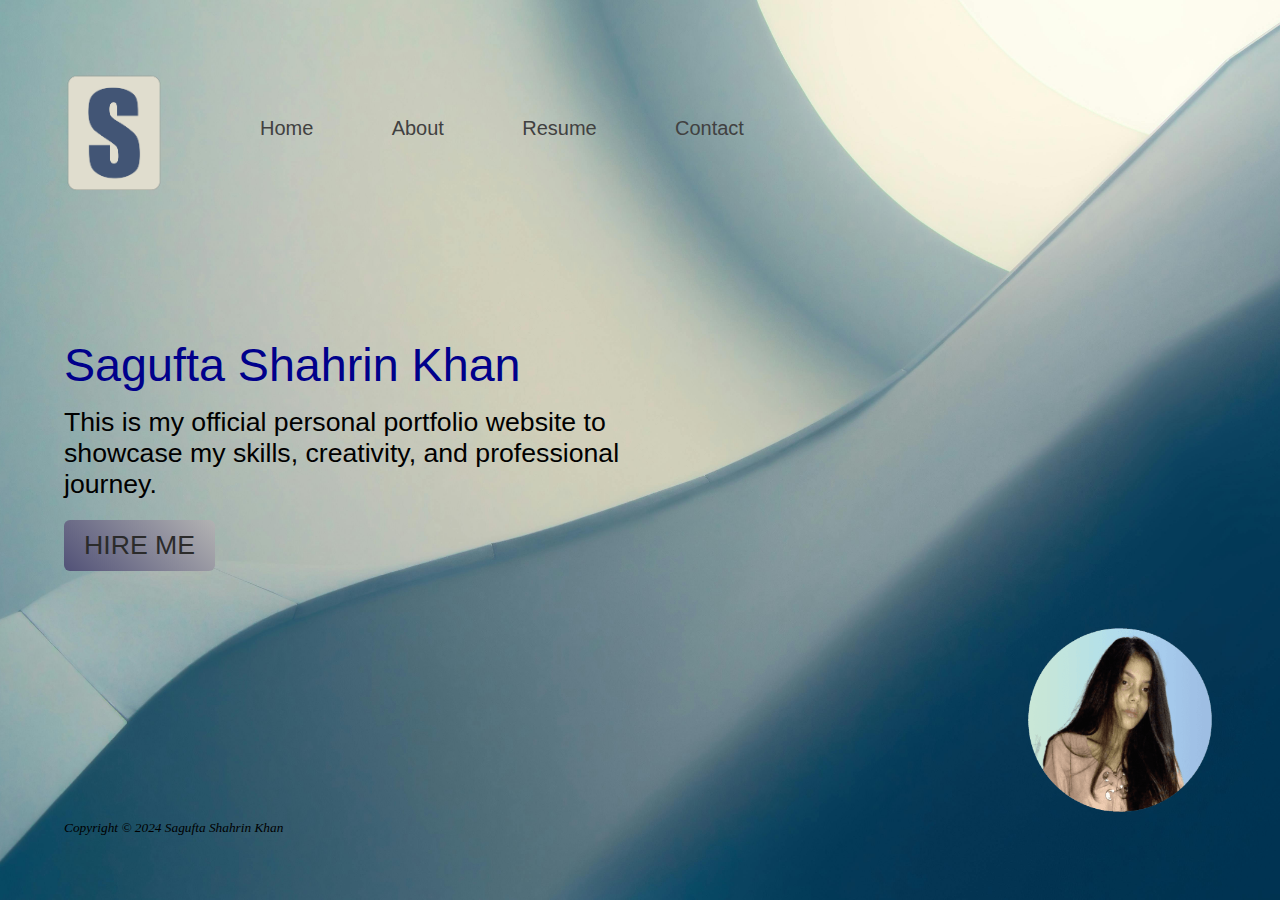
==== index.html @ 2dcc4ff9 "added bunch" ====
<html>
<head>
  <link rel="stylesheet" href="style.css">
</head>
<body>
  <div class="container">
    <div class="navbar">
      <img src="logo 2.png" class="logo">
      <nav>
        <ul>
        <li><a href="index.html">Home</a></li>
        <li><a href="about.html">About</a></li>
        <li><a href="resume.html">Resume</a></li>
        <li><a href="contact.html">Contact</a></li>
        </ul>
      </nav>
    </div>

    <div class="content">
      <h1> Sagufta Shahrin Khan</h1>
      <p> This is my official personal portfolio website to <br> showcase my skills, creativity, and professional <br> journey. </p>
      <a href="contact.html" class="hire-me-button">HIRE ME</a>
      
    </div>

    <img src="image.png" class="my-image">
    <p id="demo"></p>
    <footer>
      <small><i>Copyright &copy; 2024 Sagufta Shahrin Khan</i></small>
    </footer>
  </div>
    
    <script src="script.js"></script>

</body>
</html>
---- style.css ----
*{
    margin: 0;
    padding: 0;
}
.container{
    display: flex;
    flex-direction: column;
    height: 100vh;
    width: 100%;
    background-image: url("background-image.jpg");
    background-position: center;
    background-size: cover;
    padding-left: 5%;
    padding-right: 5%;
    padding-top: 5%;
    padding-bottom: 5%;
    box-sizing: border-box;
    position: relative;
}
/* Links inside the navbar */     
.navbar a {
    float: right;
    font-size: 20px;
    color: rgb(65, 65, 65);
    text-align: center;
    padding: 14px 16px;
    text-decoration: none;
}
.navbar {
    font-family: Arial, sans-serif;
    font-size: 17pt;
    width: 100%;
    height: 15vh;
    margin: auto;
    display: flex;
    align-items: center;
    z-index: 10; /* Ensure the navbar stays above other elements */
    position: relative;
}
.logo{
    width: 100px;
    cursor: poitner;  
}
nav{
    flex: 1;
    padding-left: 60px;

}
nav ul li{
    display: inline-block;
    list-style: none;
    margin: 0px 20px;
}

nav ul li a{
    text-decoration: none;
    color: rgb(65, 65, 65);
}
.content h1{
    font-size: 35pt;
    font-family: Arial, sans-serif;
    font-weight: 100;
    margin-top: 24px;
    margin-bottom: 15px;
    color: darkblue;
}
.content p{
    font-size: 20pt;
    font-family: Arial, sans-serif;
    color: black;
}
.content {
    flex: 1;
    margin-top: 10%;
}
.content .hire-me-button{
    display: inline-block;
    font-family: Arial, sans-serif;
    font-size: 20pt;
    position: center;
    background: linear-gradient(45deg, rgb(81, 81, 119), rgb(179, 179, 179));
    border-radius: 6px;
    padding: 10px 20px;
    box-sizing: border-box;
    text-decoration: none;
    color: rgb(43, 43, 43);
    box-shadow: 3px 8px 22px rgba(94,28,68,0,15);
    margin-top: 20px;
}

.my-image {
    height: 40%;
    width: auto; /* Ensure the width adjusts automatically to maintain aspect ratio */
    max-width: 600px; /* Set a maximum width to prevent it from being too large */
    position: absolute;
    bottom: 0%;
    right: -20px;
}
.footer {
    text-align: center;
    margin-top: auto; /* Pushes the footer to the bottom */
    padding: 10px;
    font-size: 12pt;
}
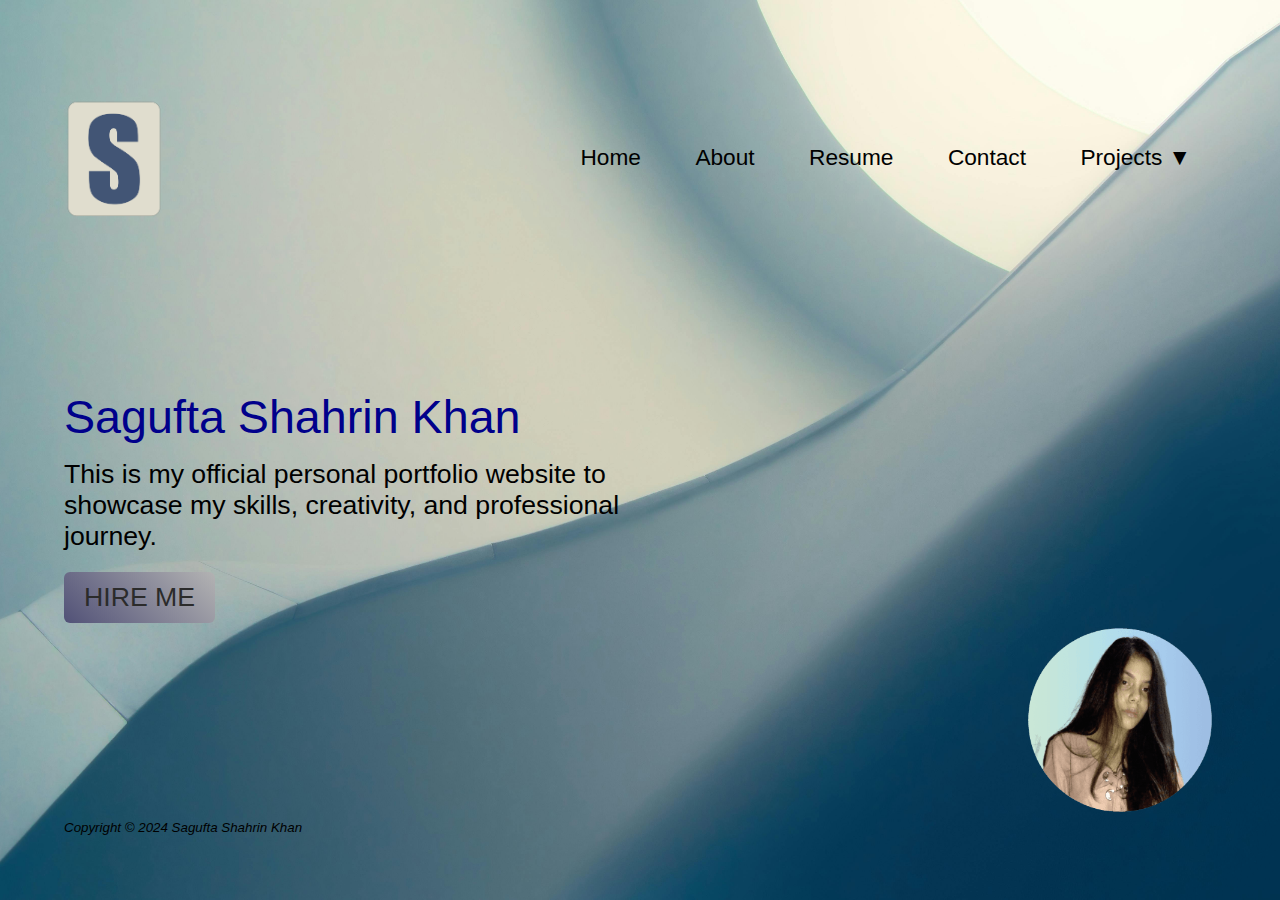
==== commit bf977779: "added contact page" ====
--- a/index.html
+++ b/index.html
@@ -1,10 +1,17 @@
+<!DOCTYPE html>
+<html lang="en">
 <html>
 <head>
+  <meta charset="UTF-8">
+  <meta name="viewport" content="width=device-width, initial-scale=1.0">
+  <title>Portfolio Website</title>
   <link rel="stylesheet" href="style.css">
 </head>
 <body>
   <div class="container">
-    <div class="navbar">
+
+    
+    <div class="navbar-container">
       <img src="logo 2.png" class="logo">
       <nav>
         <ul>
@@ -12,9 +19,19 @@
         <li><a href="about.html">About</a></li>
         <li><a href="resume.html">Resume</a></li>
         <li><a href="contact.html">Contact</a></li>
-        </ul>
+        <li>
+          <a href="#">Projects ▼</a>
+          <ul class="dropdown">
+            <li> <a href="https://www.torontomu.ca/">Python</a> </li>
+            <li> <a href="https://www.torontomu.ca/tedrogersschool/business-career-hub/">Shopify Website</a> </li> 
+          </ul>
+        </li>
+          </ul>
       </nav>
-    </div>
+  </div>
+
+       
+      
 
     <div class="content">
       <h1> Sagufta Shahrin Khan</h1>
--- a/style.css
+++ b/style.css
@@ -1,8 +1,51 @@
-*{
+* {
     margin: 0;
     padding: 0;
+    box-sizing: border-box;
+    font-family: Arial, sans-serif;
 }
+ul {
+    list-style: none;
+    background: none;
+}
+ul li {
+    display: inline-block;
+    position: relative;
+}
+ul li a{
+    display: block;
+    padding: 20px 25px;
+    color: black; 
+    text-decoration: none;
+    text-align:center;
+    font-size: 17pt;
+}
+ul li ul.dropdown li {
+    display:block;
+}
+ul li ul.dropdown {
+    width: 100%;
+    background: none; 
+    position:absolute;
+    z-index: 999;
+    display:none;
+}
+ul li a:hover {
+    background: none;
+}
+ul li:hover ul.dropdown {
+    display: block;
+}
+.navbar-container {
+    display: flex;           /* Aligns items in a row */
+    align-items: center;      /* Vertically centers the items (logo and nav menu) */
+    justify-content: space-between; /* Adds space between logo and nav */
+    padding: 10px 0;          /* Optional padding for spacing */
+    width: 100%;              /* Ensures the container spans the full width */
+}
+
 .container{
+    min-height: 100vh;
     display: flex;
     flex-direction: column;
     height: 100vh;
@@ -17,45 +60,13 @@
     box-sizing: border-box;
     position: relative;
 }
-/* Links inside the navbar */     
-.navbar a {
-    float: right;
-    font-size: 20px;
-    color: rgb(65, 65, 65);
-    text-align: center;
-    padding: 14px 16px;
-    text-decoration: none;
-}
-.navbar {
-    font-family: Arial, sans-serif;
-    font-size: 17pt;
-    width: 100%;
-    height: 15vh;
-    margin: auto;
-    display: flex;
-    align-items: center;
-    z-index: 10; /* Ensure the navbar stays above other elements */
-    position: relative;
-}
+
+
 .logo{
     width: 100px;
-    cursor: poitner;  
-}
-nav{
-    flex: 1;
-    padding-left: 60px;
-
-}
-nav ul li{
-    display: inline-block;
-    list-style: none;
-    margin: 0px 20px;
+    cursor: pointer;  
 }
 
-nav ul li a{
-    text-decoration: none;
-    color: rgb(65, 65, 65);
-}
 .content h1{
     font-size: 35pt;
     font-family: Arial, sans-serif;
@@ -101,4 +112,4 @@
     margin-top: auto; /* Pushes the footer to the bottom */
     padding: 10px;
     font-size: 12pt;
-}+}
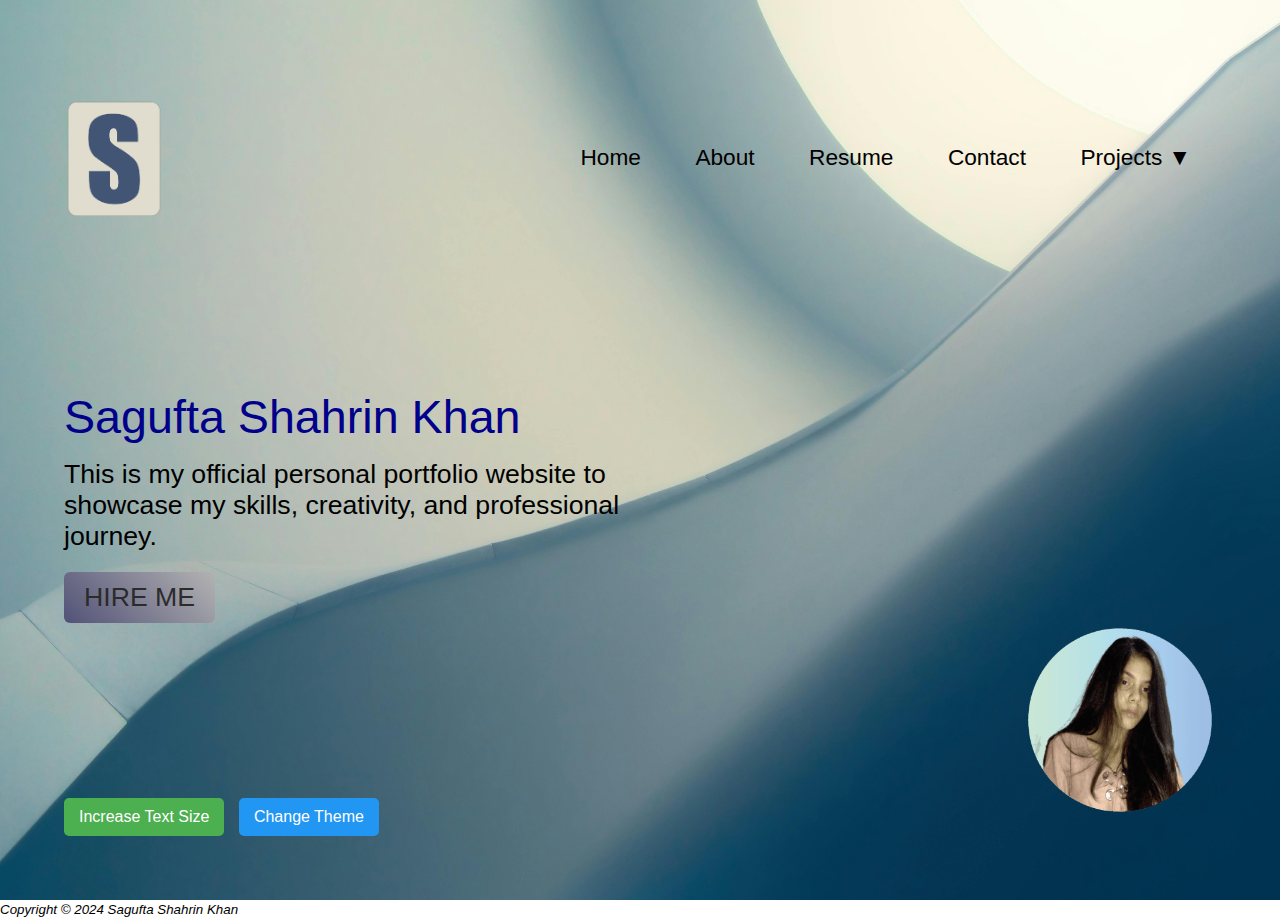
==== commit eb2593cb: "update accessibility" ====
--- a/index.html
+++ b/index.html
@@ -10,7 +10,7 @@
 <body>
   <div class="container">
 
-    
+<!-- Navigation bar with logo and links -->
     <div class="navbar-container">
       <img src="logo 2.png" class="logo">
       <nav>
@@ -21,9 +21,9 @@
         <li><a href="contact.html">Contact</a></li>
         <li>
           <a href="#">Projects ▼</a>
-          <ul class="dropdown">
-            <li> <a href="https://www.torontomu.ca/">Python</a> </li>
-            <li> <a href="https://www.torontomu.ca/tedrogersschool/business-career-hub/">Shopify Website</a> </li> 
+          <ul class="dropdown"> <!-- Dropdown menu for projects -->
+            <li> <a href="python.html">Python</a> </li>
+            <li> <a href="shopify.html">Shopify Website</a> </li> 
           </ul>
         </li>
           </ul>
@@ -32,22 +32,31 @@
 
        
       
-
+<!-- Main content with introductory text -->
     <div class="content">
       <h1> Sagufta Shahrin Khan</h1>
       <p> This is my official personal portfolio website to <br> showcase my skills, creativity, and professional <br> journey. </p>
       <a href="contact.html" class="hire-me-button">HIRE ME</a>
       
     </div>
-
+<!-- Accessibility buttons -->
+    <div class="accessibility-buttons">
+      <button id="increase-text-size">Increase Text Size</button>
+      <button id="change-theme">Change Theme</button>
+    </div>
+  </div>
+  
+<!-- Image section -->
     <img src="image.png" class="my-image">
     <p id="demo"></p>
+
+<!-- Footer with copyright information -->
     <footer>
       <small><i>Copyright &copy; 2024 Sagufta Shahrin Khan</i></small>
     </footer>
   </div>
     
-    <script src="script.js"></script>
+<script src="script.js"></script>
 
 </body>
 </html>--- a/style.css
+++ b/style.css
@@ -1,13 +1,16 @@
+/* Reset some default styling */
 * {
     margin: 0;
     padding: 0;
     box-sizing: border-box;
     font-family: Arial, sans-serif;
 }
+/* Reset some default styling */
 ul {
-    list-style: none;
-    background: none;
+    list-style: none; /* Remove bullets from list items */
+    background: none;  /* Remove default background color */
 }
+/* Style for menu items */
 ul li {
     display: inline-block;
     position: relative;
@@ -20,22 +23,26 @@
     text-align:center;
     font-size: 17pt;
 }
+/* Dropdown menu style */
 ul li ul.dropdown li {
-    display:block;
+    display:block; /* Display items vertically in the dropdown */
 }
 ul li ul.dropdown {
     width: 100%;
     background: none; 
     position:absolute;
-    z-index: 999;
-    display:none;
+    z-index: 999;   /* Ensures dropdown appears on top */
+    display:none;   /* Initially hides dropdown until hover */
+
 }
 ul li a:hover {
-    background: none;
+    background: none; /* Keeps background color same on hover */
 }
+/* Show dropdown menu on hover */
 ul li:hover ul.dropdown {
     display: block;
 }
+/* Navbar styling */
 .navbar-container {
     display: flex;           /* Aligns items in a row */
     align-items: center;      /* Vertically centers the items (logo and nav menu) */
@@ -43,11 +50,11 @@
     padding: 10px 0;          /* Optional padding for spacing */
     width: 100%;              /* Ensures the container spans the full width */
 }
-
+/* Container styling */
 .container{
     min-height: 100vh;
     display: flex;
-    flex-direction: column;
+    flex-direction: column; /* Stacks elements vertically */
     height: 100vh;
     width: 100%;
     background-image: url("background-image.jpg");
@@ -57,11 +64,11 @@
     padding-right: 5%;
     padding-top: 5%;
     padding-bottom: 5%;
-    box-sizing: border-box;
+    box-sizing: border-box; /* Includes padding within the element's width */
     position: relative;
 }
 
-
+/* Logo styling */
 .logo{
     width: 100px;
     cursor: pointer;  
@@ -85,7 +92,7 @@
     margin-top: 10%;
 }
 .content .hire-me-button{
-    display: inline-block;
+    display: inline-block; /* Allows button to maintain inline layout */
     font-family: Arial, sans-serif;
     font-size: 20pt;
     position: center;
@@ -113,3 +120,25 @@
     padding: 10px;
     font-size: 12pt;
 }
+.accessibility-buttons {
+    margin-top: 20px;
+}
+
+.accessibility-buttons button {
+    padding: 10px 15px;
+    font-size: 16px;
+    border: none;
+    border-radius: 5px;
+    cursor: pointer;
+    margin-right: 10px;
+}
+
+.accessibility-buttons button#increase-text-size {
+    background-color: #4CAF50;
+    color: white;
+}
+
+.accessibility-buttons button#change-theme {
+    background-color: #2196F3;
+    color: white;
+}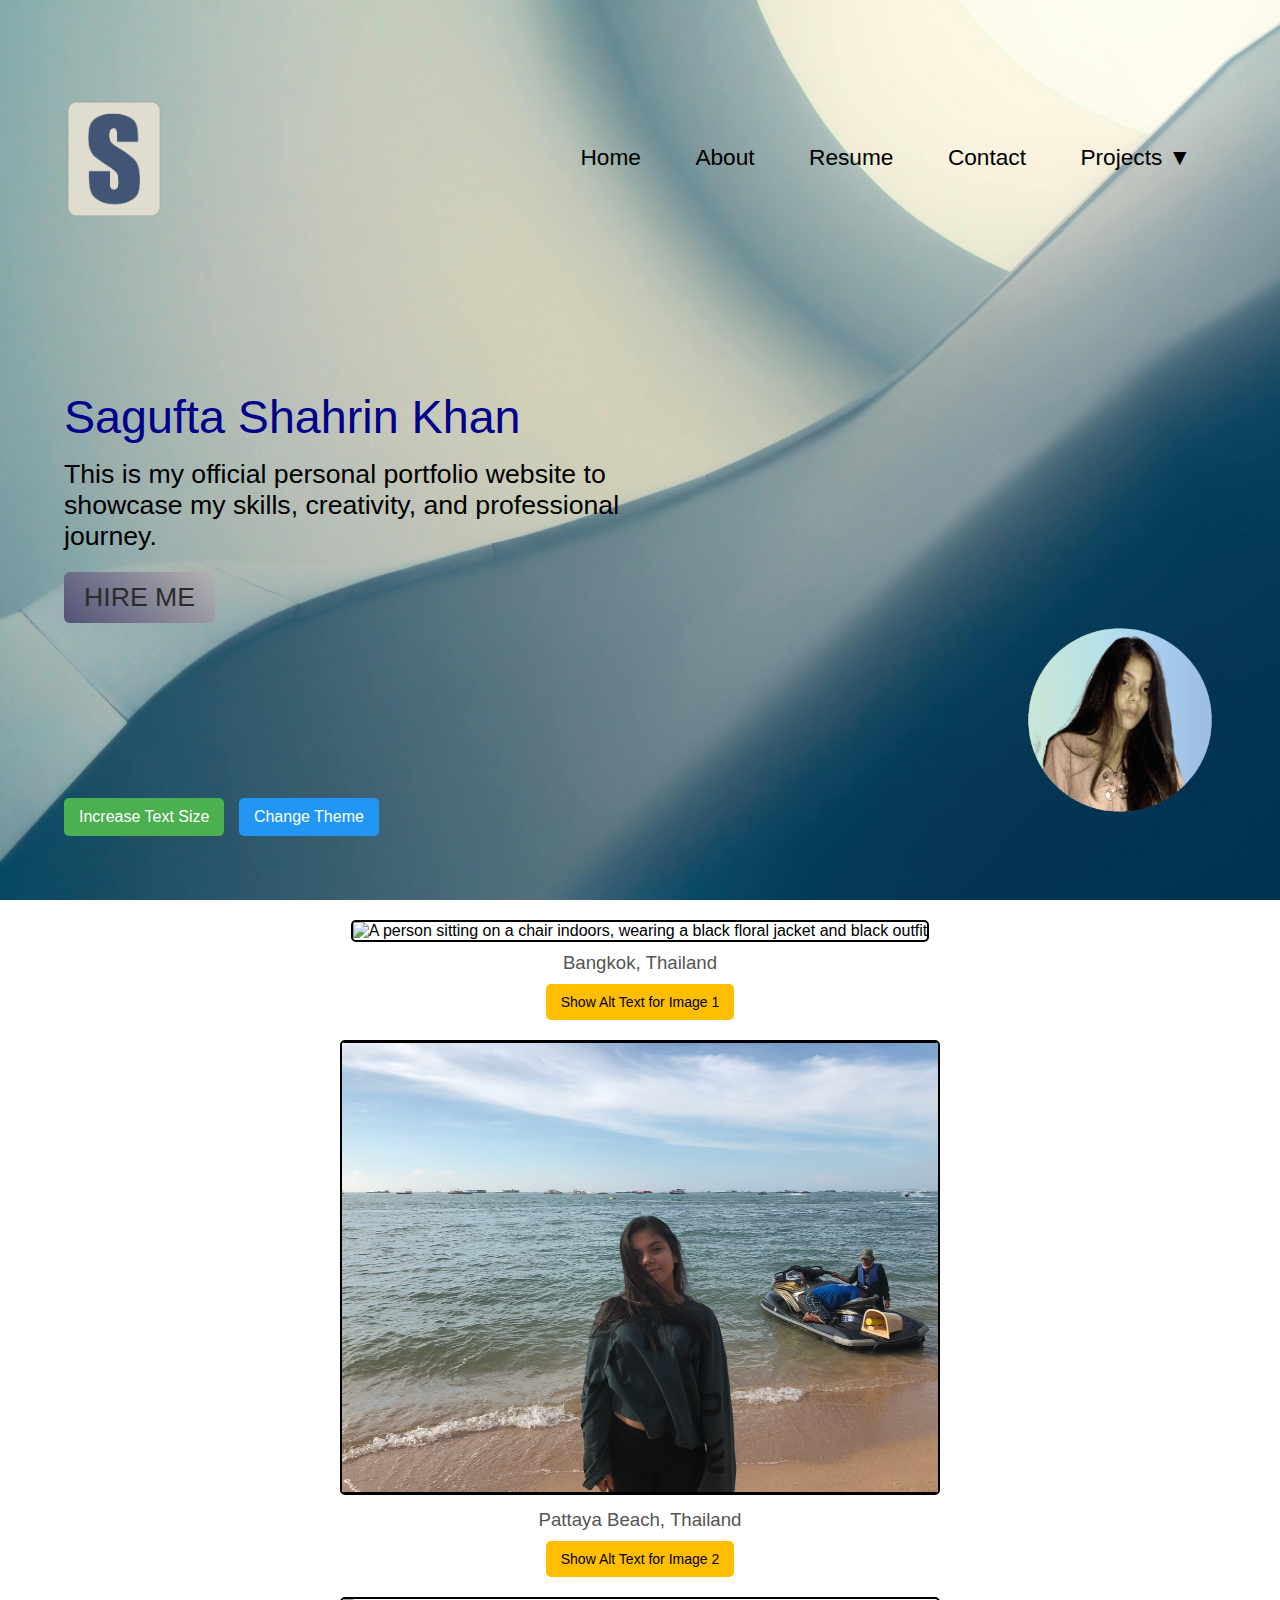
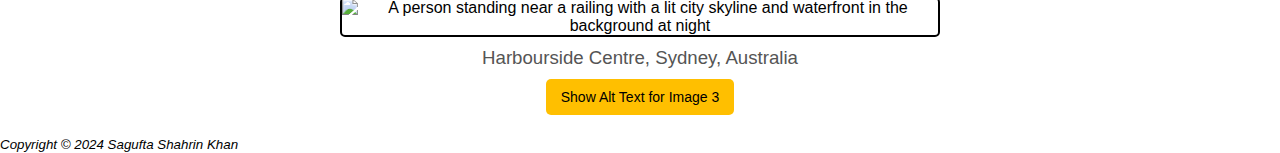
==== commit ba1a1c0a: "update all" ====
--- a/index.html
+++ b/index.html
@@ -50,6 +50,25 @@
     <img src="image.png" class="my-image">
     <p id="demo"></p>
 
+
+    <!-- Image section -->
+    <div class="images-section">
+      <figure>
+        <img src="IMG_0612.PNG" alt="A person sitting on a chair indoors, wearing a black floral jacket and black outfit" id="alt1">
+        <figcaption>Bangkok, Thailand</figcaption>
+        <button onclick="displayAltText('alt1')">Show Alt Text for Image 1</button>
+      </figure>
+      <figure>
+        <img src="IMG_0615.PNG" alt="A person standing on a sandy beach near the sea, with a jet ski and a person in the background" id="alt2">
+        <figcaption>Pattaya Beach, Thailand</figcaption>
+        <button onclick="displayAltText('alt2')">Show Alt Text for Image 2</button>
+      </figure>
+      <figure>
+        <img src="IMG_0617.PNG" alt="A person standing near a railing with a lit city skyline and waterfront in the background at night" id="alt3">
+        <figcaption>Harbourside Centre, Sydney, Australia</figcaption>
+        <button onclick="displayAltText('alt3')">Show Alt Text for Image 3</button>
+      </figure>
+    </div>
 <!-- Footer with copyright information -->
     <footer>
       <small><i>Copyright &copy; 2024 Sagufta Shahrin Khan</i></small>
--- a/style.css
+++ b/style.css
@@ -141,4 +141,71 @@
 .accessibility-buttons button#change-theme {
     background-color: #2196F3;
     color: white;
+}
+/* Images section styling */
+.images-section figure {
+    margin: 20px;
+    text-align: center;
+}
+
+.images-section img {
+    width: 100%;
+    max-width: 600px;
+    height: auto;
+    border: 2px solid #000;
+    border-radius: 5px;
+}
+
+.images-section figcaption {
+    margin-top: 10px;
+    font-size: 14pt;
+    color: #555;
+}
+
+.alt-text {
+    margin-top: 5px;
+    font-size: 12pt;
+    color: #888; /* Light gray color for alt text */
+}
+
+.images-section button {
+    margin-top: 10px;
+    padding: 10px 15px;
+    font-size: 14px;
+    background-color: #FFBF00;
+    border: none;
+    border-radius: 5px;
+    color: #000;
+    cursor: pointer;
+}
+
+
+/* Accessibility buttons styling */
+.accessibility-buttons {
+    margin-top: 20px;
+}
+
+.accessibility-buttons button,
+.alt-text-buttons button {
+    padding: 10px 15px;
+    font-size: 16px;
+    border: none;
+    border-radius: 5px;
+    cursor: pointer;
+    margin-right: 10px;
+}
+
+#increase-text-size {
+    background-color: #4CAF50;
+    color: white;
+}
+
+#change-theme {
+    background-color: #2196F3;
+    color: white;
+}
+
+.alt-text-buttons button {
+    background-color: #FFBF00;
+    color: black;
 }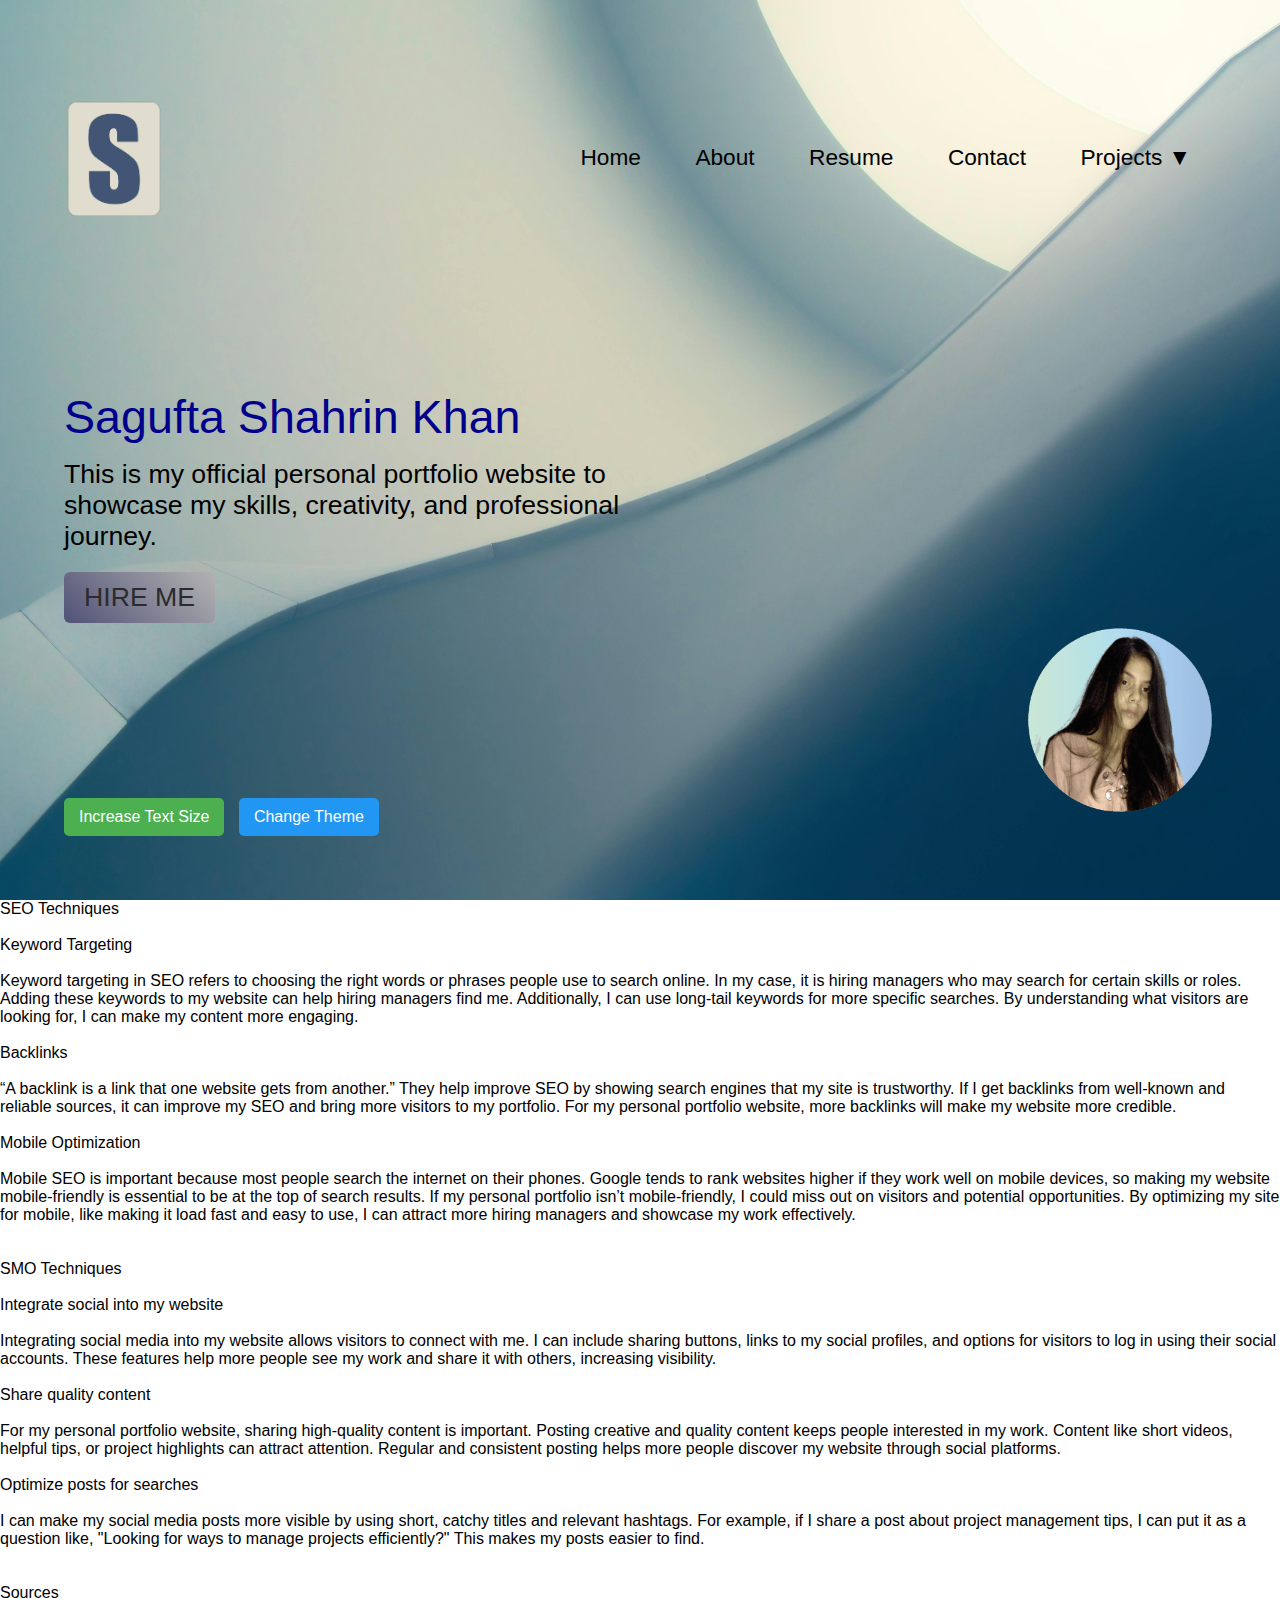
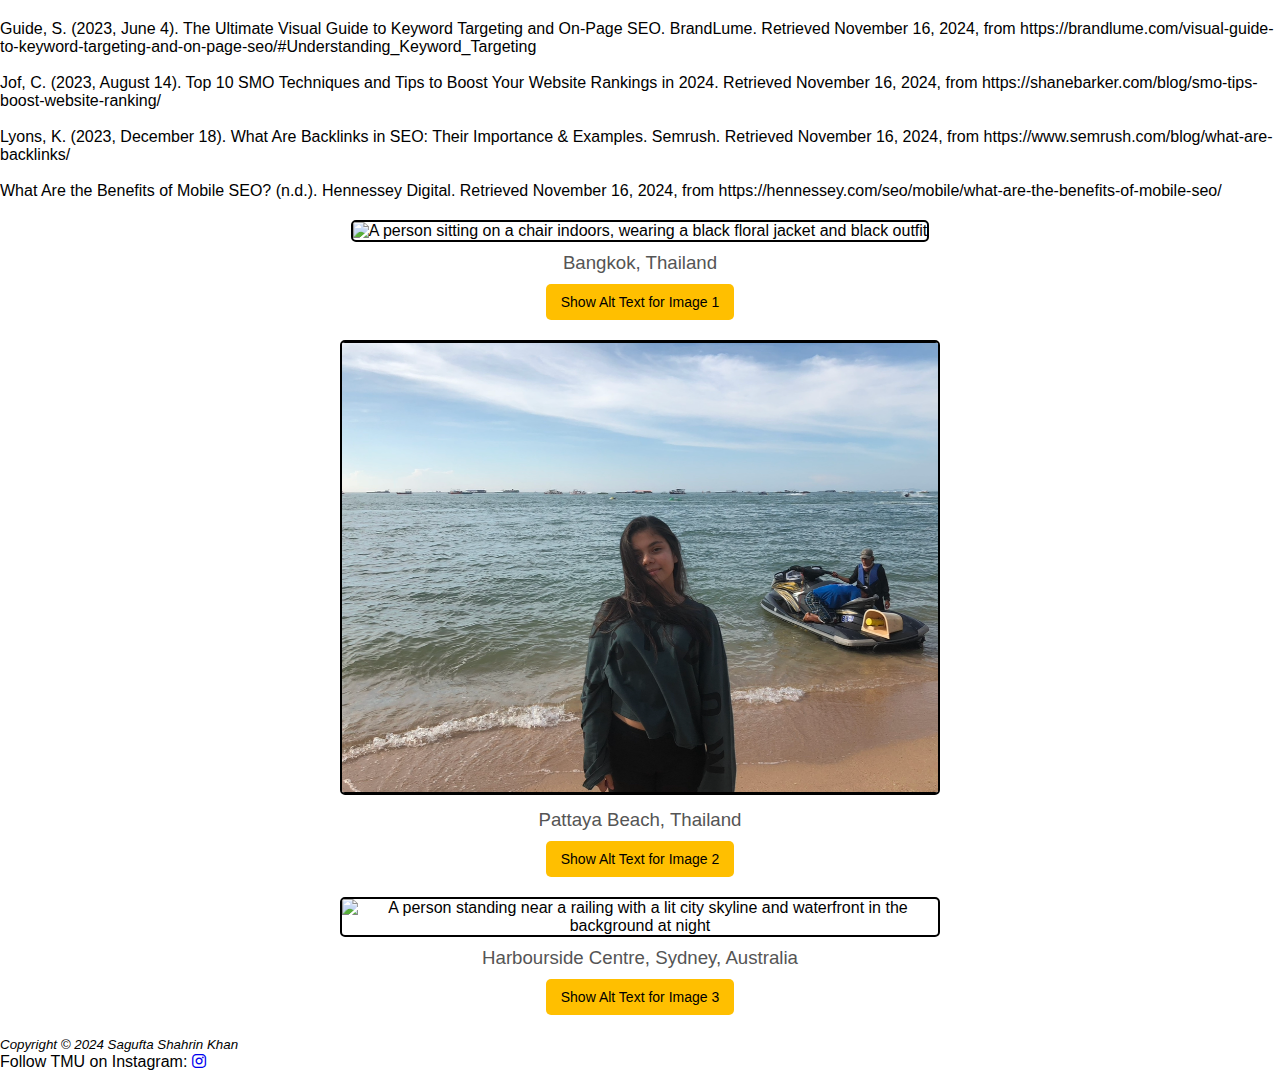
==== commit bf15922d: "lab 10" ====
--- a/index.html
+++ b/index.html
@@ -4,7 +4,10 @@
 <head>
   <meta charset="UTF-8">
   <meta name="viewport" content="width=device-width, initial-scale=1.0">
+  <meta name="description" content="Portfolio website of Sagufta Shahrin Khan showcasing skills in web development, graphic design, content writing, and project management. Explore my projects and expertise for professional opportunities.">
+  <meta name="keywords" content="personal portfolio, web development projects, front-end development, back-end development, graphic design work,freelance, freelancing, logo design, illustration, photoshop, after effects, figma website building, shopify website building, project management skills, project planning, task management, content writing, creative writing, user-friendly design, responsive design, professional portfolio">
   <title>Portfolio Website</title>
+  <link rel="stylesheet" href="https://cdnjs.cloudflare.com/ajax/libs/font-awesome/6.0.0-beta3/css/all.min.css">
   <link rel="stylesheet" href="style.css">
 </head>
 <body>
@@ -50,8 +53,32 @@
     <img src="image.png" class="my-image">
     <p id="demo"></p>
 
+<p>SEO Techniques <br> <br> Keyword Targeting  <br> <br>
+  Keyword targeting in SEO refers to choosing the right words or phrases people use to search online. In my case, it is hiring managers who may search for certain skills or roles. Adding these keywords to my website can help hiring managers find me. Additionally, I can use long-tail keywords for more specific searches. By understanding what visitors are looking for, I can make my content more engaging. </p>
+<br> 
+  <p>Backlinks <br> <br>
+  “A backlink is a link that one website gets from another.” They help improve SEO by showing search engines that my site is trustworthy. If I get backlinks from well-known and reliable sources, it can improve my SEO and bring more visitors to my portfolio. For my personal portfolio website, more backlinks will make my website more credible. </p>
+<br>
+  <p>Mobile Optimization <br> <br>
+  Mobile SEO is important because most people search the internet on their phones. Google tends to rank websites higher if they work well on mobile devices, so making my website mobile-friendly is essential to be at the top of search results. If my personal portfolio isn’t mobile-friendly, I could miss out on visitors and potential opportunities. By optimizing my site for mobile, like making it load fast and easy to use, I can attract more hiring managers and showcase my work effectively.</p>
+<br> <br> 
+<p> SMO Techniques <br> <br> Integrate social into my website <br> <br> 
+  Integrating social media into my website allows visitors to connect with me. I can include sharing buttons, links to my social profiles, and options for visitors to log in using their social accounts. These features help more people see my work and share it with others, increasing visibility.</p>
+<br>
+  <p> Share quality content <br> <br>
+  For my personal portfolio website, sharing high-quality content is important. Posting creative and quality content keeps people interested in my work. Content like short videos, helpful tips, or project highlights can attract attention. Regular and consistent posting helps more people discover my website through social platforms. </p>
+<br>
+  <p> Optimize posts for searches <br> <br> 
+  I can make my social media posts more visible by using short, catchy titles and relevant hashtags. For example, if I share a post about project management tips, I can put it as a question like, "Looking for ways to manage projects efficiently?" This makes my posts easier to find.  </p>
+<br> <br>
+  <p> Sources <br> <br> 
+  Guide, S. (2023, June 4). The Ultimate Visual Guide to Keyword Targeting and On-Page SEO. BrandLume. Retrieved November 16, 2024, from https://brandlume.com/visual-guide-to-keyword-targeting-and-on-page-seo/#Understanding_Keyword_Targeting 
+<br> <br> Jof, C. (2023, August 14). Top 10 SMO Techniques and Tips to Boost Your Website Rankings in 2024. Retrieved November 16, 2024, from https://shanebarker.com/blog/smo-tips-boost-website-ranking/
+<br> <br> Lyons, K. (2023, December 18). What Are Backlinks in SEO: Their Importance & Examples. Semrush. Retrieved November 16, 2024, from https://www.semrush.com/blog/what-are-backlinks/
+<br> <br> What Are the Benefits of Mobile SEO? (n.d.). Hennessey Digital. Retrieved November 16, 2024, from https://hennessey.com/seo/mobile/what-are-the-benefits-of-mobile-seo/</p>
 
-    <!-- Image section -->
+
+  <!-- Image section -->
     <div class="images-section">
       <figure>
         <img src="IMG_0612.PNG" alt="A person sitting on a chair indoors, wearing a black floral jacket and black outfit" id="alt1">
@@ -72,6 +99,12 @@
 <!-- Footer with copyright information -->
     <footer>
       <small><i>Copyright &copy; 2024 Sagufta Shahrin Khan</i></small>
+      <p>
+        Follow TMU on Instagram: 
+        <a href="https://www.instagram.com/torontomet/?hl=en" target="_blank" title="TMU Instagram">
+          <i class="fab fa-instagram"></i>
+        </a>
+      </p>
     </footer>
   </div>
     
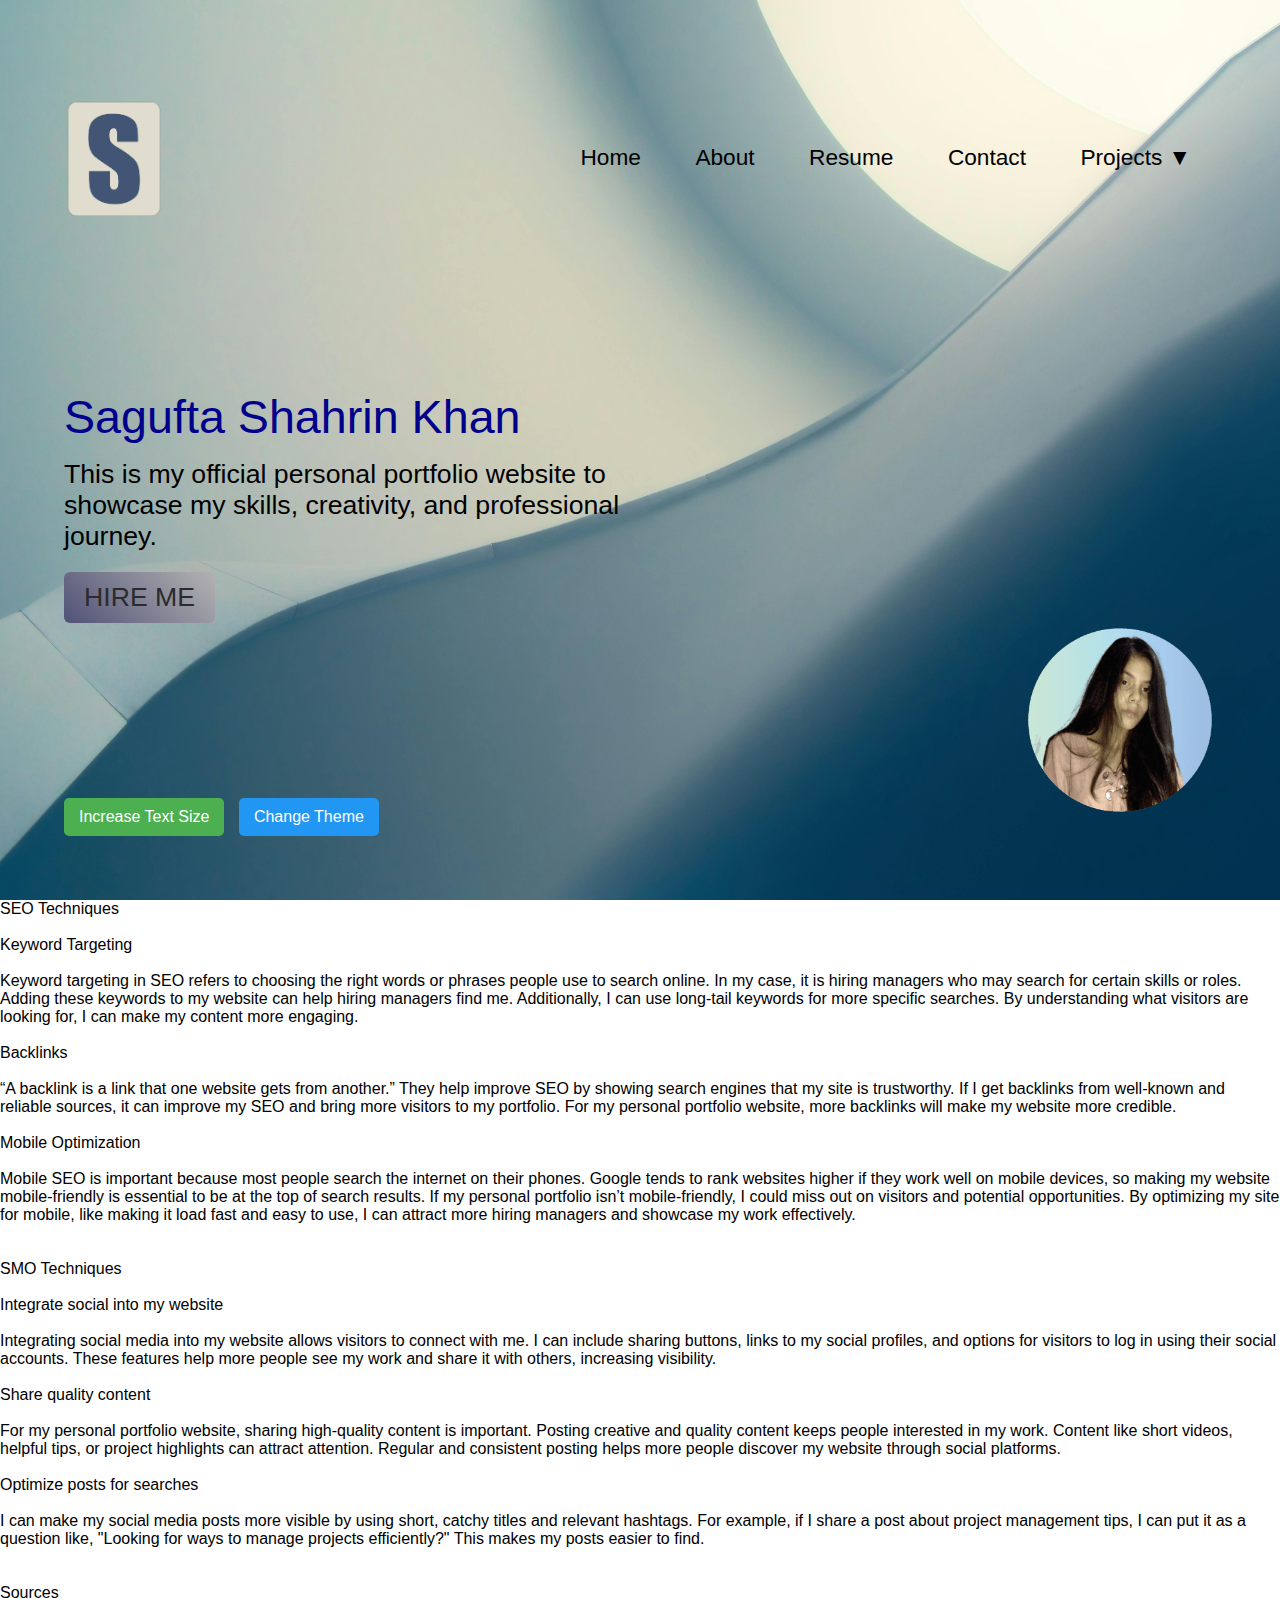
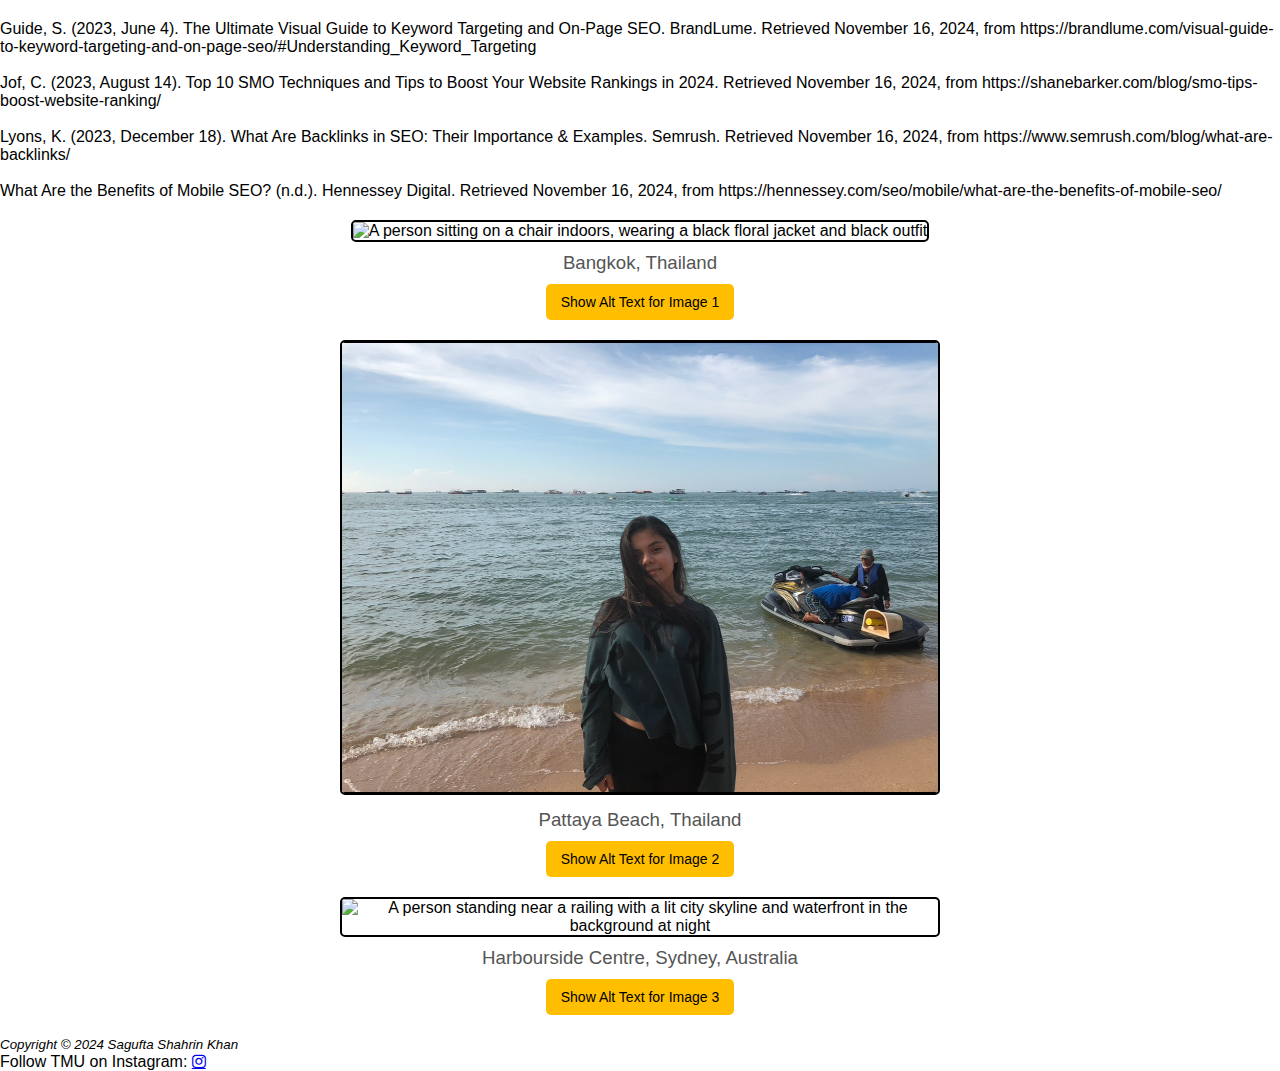
==== commit b040ddd2: "added ig" ====
--- a/index.html
+++ b/index.html
@@ -7,7 +7,7 @@
   <meta name="description" content="Portfolio website of Sagufta Shahrin Khan showcasing skills in web development, graphic design, content writing, and project management. Explore my projects and expertise for professional opportunities.">
   <meta name="keywords" content="personal portfolio, web development projects, front-end development, back-end development, graphic design work,freelance, freelancing, logo design, illustration, photoshop, after effects, figma website building, shopify website building, project management skills, project planning, task management, content writing, creative writing, user-friendly design, responsive design, professional portfolio">
   <title>Portfolio Website</title>
-  <link rel="stylesheet" href="https://cdnjs.cloudflare.com/ajax/libs/font-awesome/6.0.0-beta3/css/all.min.css">
+  <link rel="stylesheet" href="https://cdnjs.cloudflare.com/ajax/libs/font-awesome/4.7.0/css/font-awesome.min.css">
   <link rel="stylesheet" href="style.css">
 </head>
 <body>
@@ -101,8 +101,7 @@
       <small><i>Copyright &copy; 2024 Sagufta Shahrin Khan</i></small>
       <p>
         Follow TMU on Instagram: 
-        <a href="https://www.instagram.com/torontomet/?hl=en" target="_blank" title="TMU Instagram">
-          <i class="fab fa-instagram"></i>
+        <a href="https://www.instagram.com/torontomet/?hl=en" target="_blank" class="fa fa-instagram"></a>
         </a>
       </p>
     </footer>
